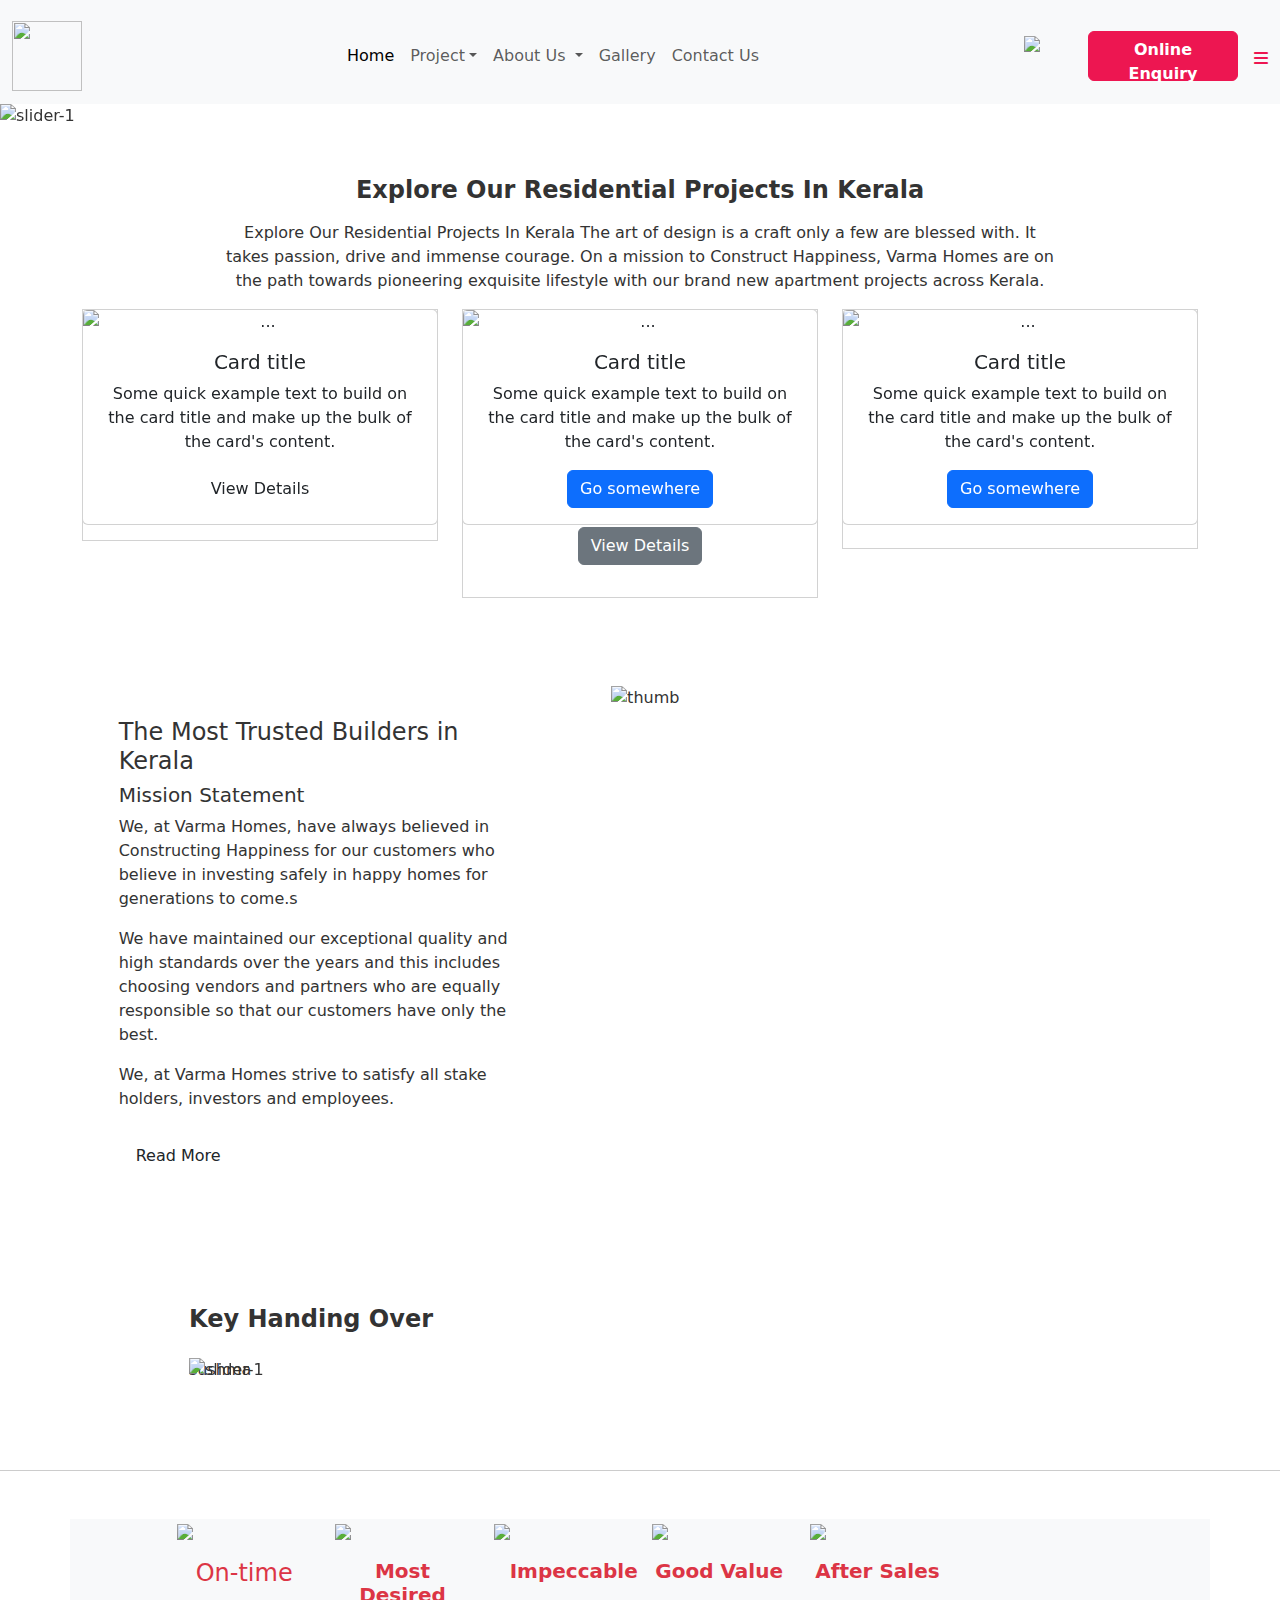
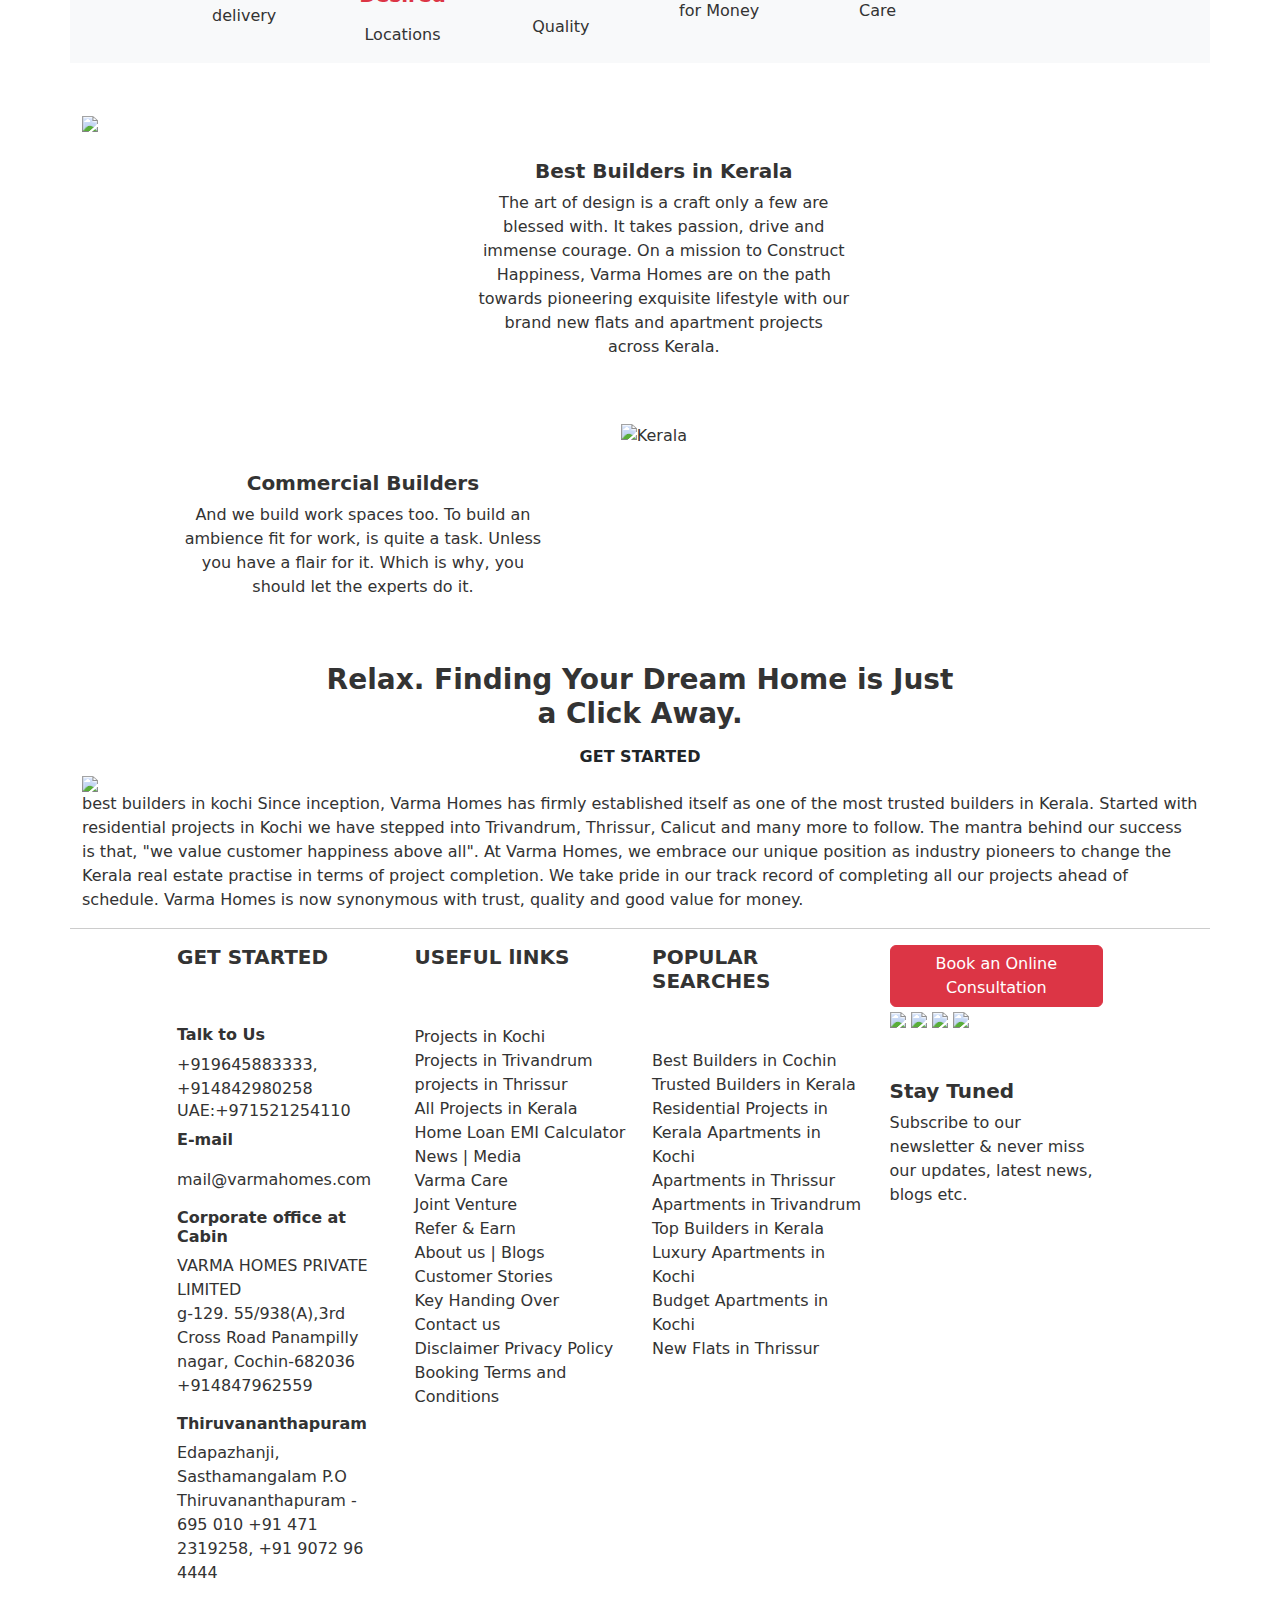
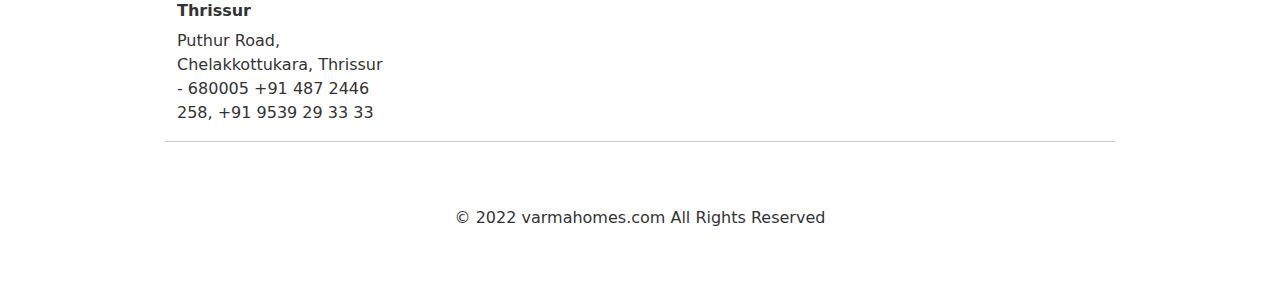
==== index.html @ 0ffd02e1 "msg" ====
<!DOCTYPE html>
<html lang="en">
<head>
    <meta charset="UTF-8">
    <meta name="viewport" content="width=device-width, initial-scale=1.0">
    <title>Verma Homes</title>
    <link rel="stylesheet" href="https://cdnjs.cloudflare.com/ajax/libs/font-awesome/6.4.0/css/all.min.css">
    <link rel="stylesheet" href="https://cdn.jsdelivr.net/npm/bootstrap@5.2.3/dist/css/bootstrap.min.css">
    <link rel="stylesheet" href="/assest/css/style.css">
</head>
<body>
    <!--HEADER SECTION START-->
    <!--HEADER SECTION END-->
    <header class="sticky-top">
        <nav class="navbar navbar-expand-lg bg-body-tertiary pt-3">
            <div class="container-fluid">
              <a class="navbar-brand" href="index.html">
                <img src="/assest/css/img/OIP.jpg" width="70px" height="70px"></a>
              <button class="navbar-toggler" type="button" data-bs-toggle="collapse" data-bs-target="#navbarSupportedContent" aria-controls="navbarSupportedContent" aria-expanded="false" aria-label="Toggle navigation">
                <span class="navbar-toggler-icon"></span>
              </button>
              <div class="collapse navbar-collapse" id="navbarSupportedContent">
                <ul class="navbar-nav mx-auto mb-2 mb-lg-0">
                  <li class="nav-item">
                    <a class="nav-link active" aria-current="page" href="index.html">Home</a>
                  </li>
                  <li class="nav-item dropdown">
                    <a class="nav-link dropdown-toggle" href="javascript:void()" role="button" data-bs-toggle="dropdown" aria-expanded="false">Project</a>
                    <ul class="dropdown-menu">
                        <li><a class="dropdown-item" href="#">Kochi</a></li>
                        <li><a class="dropdown-item" href="#">Trivandrum</a></li>
                        <li><a class="dropdown-item" href="#">Thrissur</a></li>
                    </ul>
                  </li>
                
                  <li class="nav-item dropdown">
                    <a class="nav-link dropdown-toggle" href="#" role="button" data-bs-toggle="dropdown" aria-expanded="false">
                      About Us
                    </a>
                    <ul class="dropdown-menu">
                      <li><a class="dropdown-item" href="#">Company Profile</a></li>
                      <li><a class="dropdown-item" href="#">Verma Care</a></li>
                      <li><hr class="dropdown-divider"></li>
                      <li><a class="dropdown-item" href="#">Testimonals</a></li>
                    </ul>
                  </li>
                  <li class="nav-item">
                    <a class="nav-link">Gallery</a>
                  </li>
                
                <li class="nav-item">
                    <a class="nav-link">Contact Us</a>
                  </li>
                </ul>
                <form class="d-flex">
                   <a href="#"><img src="/assest/css/img/whatsapp-icon.svg" alt=''width="50px"></a>
                   <ul class="list-unstyled mx-3">
                    <li class="nav-item dropdown posotion-relative pe-3">
                    <a class=" nav-link" href="#" role="button" data-bs-toggle="dropdown" aria-expanded="false">
                    <img src="/assest/css/img/phone-call-icon.svg" width="45px"></a>
                    <ul class="dropdown-menu ms-auto">
                    <li><a class="dropdown-item" href="tel:6264992294">6264992294</a></li>
                    <li><a class="dropdown-item" href="#">919122446745</a></li></ul>
                    </li>
                    </ul>
                    <li class="list-unstyled">
                   <div class="online mx-3">
                <button class="btn btn">Online Enquiry</button></div></li>
                <li class="list-unstyled bar"><div class="pt-3"><i class="fa-solid fa-bars"></i></div></li>
                  </ul>
                  </form>
                  </div>
                  </div>
                  </nav>
                  </header>
        <!--HEADER SECTION END-->
        <!--OFFCANVAS SECTION START-->
 <!--OFFCANVAS SECTION END-->
<!--IMAGE SECTION START-->
    <div id="carouselExampleInterval" class="carousel slide" data-bs-ride="carousel">
        <div class="carousel-indicators">
          <button type="button" data-bs-target="#carouselExampleInterval" data-bs-slide-to="0" class="active" aria-current="true" aria-label="Slide 1"></button>
          <button type="button" data-bs-target="#carouselExampleInterval" data-bs-slide-to="1" aria-label="Slide 2"></button>
          <button type="button" data-bs-target="#carouselExampleInterval" data-bs-slide-to="2" aria-label="Slide 3"></button>
          <button type="button" data-bs-target="#carouselExampleInterval" data-bs-slide-to="3" aria-label="Slide 4"></button>
          <button type="button" data-bs-target="#carouselExampleInterval" data-bs-slide-to="4" aria-label="Slide 5"></button>
          <button type="button" data-bs-target="#carouselExampleInterval" data-bs-slide-to="5" aria-label="Slide 6"></button>
        </div>
        <div class="carousel-inner">
          <div class="carousel-item active" data-bs-interval="2000">
            <img src="/assest/css/img/slider-1.webp" class="d-block w-100" alt="slider-1">
            </div>
          <div class="carousel-item" data-bs-interval="2000">
            <img src="/assest/css/img/slider-2.webp" class="d-block w-100" alt="slider-2">
            </div>
          <div class="carousel-item" data-bs-interval="2000">
            <img src="/assest/css/img/slider-3.webp" class="d-block w-100" alt="slider-3">
            </div>
          <div class="carousel-item" data-bs-interval="2000">
            <img src="/assest/css/img/slider-4.webp" class="d-block w-100" alt="slider-4">
            </div>
             <div class="carousel-item" data-bs-interval="2000">
              <img src="/assest/css/img/Varma-Suburban-Web-banner.jpg" class="d-block w-100" alt="s">
            </div>
            <div class="carousel-item" data-bs-interval="2000">
                <img src="/assest/css/img/slider-6.webp" class="d-block w-100" alt="slider-6">
                </div>
            </div>
      </div>
      <div class="container text-center py-5">
        <div class="row">
            <div class="col-md-10 d-block mx-auto">
                <h4 class=" mb-3 fw-bold">Explore Our Residential Projects In Kerala</h4>
                <p class="Explore mx-0 mx-lg-5">Explore Our Residential Projects In Kerala
                    The art of design is a craft only a few are blessed with. It takes passion, drive and immense courage. On a mission to Construct Happiness, Varma Homes are on the path towards pioneering exquisite lifestyle with our brand new apartment projects across Kerala.</p>
            </div>
            </div>
      <div id="carouselExampleInterval" class="carousel slide" data-bs-ride="carousel">
        <div class="carousel-inner">
          <div class="carousel-item active" data-bs-interval="2000">
            <div class="row">
              <div class="col-md-4">
            <div class="card p-3 rounded-0">
              <img src="/assest/css//img/varma-sreekaryam-trivandrum.jpg">
              <div class="card-body">
                <img src="/assest/css/img/varma-imperial-logo.png" class="">
                <p class="card-text">Some quick example text to build on the card title and make up the bulk of the card's content.</p>
                <a href="#" class="btn btn-primary">Go somewhere</a>
              </div>
              </div>
              </div>
            <div class="col-md-4">
            <div class="card p-3 rounded-0">
              <img src="/assest/css/img/varma-ficus-kochi.jpg" class="card-img-top" alt="...">
              <div class="card-body">
              <img src="/assest/css/img/varma-rhythm-logo.png">
                <p class="card-text">2/3 BHK  LUXURY Apartments</p>
                  <a href="#"><i class="fa-solid fa-location-dot"></i> Vennala, Kochi</a>
                  <hr>
                  <p>K-RERA/PRJ/ERN/014/2021</p>
                <a href="#" class="btn btn-secondary">View Details</a>
              </div>
              </div>
              </div>
              <div class="col-md-4">
                <div class="card p-3 rounded-0">
                  <img src="/assest/css//img/varma-rhythm-kochi.jpg" class="card-img-top" alt="...">
                  <div class="card-body">
                    <img src="/assest/css/img/varma-northlight-logo.png">
                    <p class="card-text">Some quick example text to build on the card title and make up the bulk of the card's content.</p>
                    <a href="#" class="btn btn-primary">Go somewhere</a>
                  </div>
                 </div>
               </div>
             </div>
          </div>
     <div class="carousel-item active" data-bs-interval="2000">
      <div class="row">
        <div class="col-md-4">
       <div class="card">
        <img src="/assest/css/img/imperial-builders-in-kochi.webp" class="card-img-top" alt="...">
        <div class="card-body">
          <h5 class="card-title">Card title</h5>
          <p class="card-text">Some quick example text to build on the card title and make up the bulk of the card's content.</p>
          <button class="btn">View Details</button>
        </div>
      </div>
      </div>
    <div class="col-md-4">
      <div class="card">
        <img src="/assest/css//img/varma-rhythm-kochi.jpg" class="card-img-top" alt="...">
        <div class="card-body">
          <h5 class="card-title">Card title</h5>
          <p class="card-text">Some quick example text to build on the card title and make up the bulk of the card's content.</p>
          <a href="#" class="btn btn-primary">Go somewhere</a>
        </div>
   </div>
</div>
<div class="col-md-4">
  <div class="card">
    <img src="/assest/css//img/varma-rhythm-kochi.jpg" class="card-img-top" alt="...">
    <div class="card-body">
      <h5 class="card-title">Card title</h5>
      <p class="card-text">Some quick example text to build on the card title and make up the bulk of the card's content.</p>
      <a href="#" class="btn btn-primary">Go somewhere</a>
    </div>
</div>
</div>
   
   </div>
   </div>
   </div>
   </div>
   </div>
   </div>
   <!--THE MOST SECTION START-->
   <div class="world py-4" style="background: url(/assest/css/img/parallax_bg1.jpg)">
   <div class="container-fluid">
    <div class="row">
      <div class="col-lg-10 d-lg-block mx-auto">
        <duv class="row">
          <div class="col-md-5 pt-5">
            <h4>The Most Trusted Builders in Kerala</h4>
            <h5>Mission Statement</h5>
            <p>We, at Varma Homes, have always believed in Constructing Happiness for our customers who believe in investing safely in happy homes for generations to come.s</p>
            <p>We have maintained our exceptional quality and high standards over the years and this includes choosing vendors and partners who are equally responsible so that our customers have only the best.</p>
            <p>We, at Varma Homes strive to satisfy all stake holders, investors and employees.</p>
            <button class="btn p-3">Read More</button>
          </div>
<div class="col-md-5 pt-3">
  <img src="/assest/css/img/video_thumb.webp" alt="thumb" class="ps-5">
</div>
    </div>
      </div>
    </div>   
  </div>     
       <!--THE MOST SECTION END-->
       <!--KEY HANDING OVER SECTION START-->
       <div class="">
         <div class="container my-5">
          <div class="row">
            <div class="col-lg-10 d-lg-block mx-auto">
          <div class="row">
            <div class="col-md-5">
              <div id="carouselExampleInterval" class="carousel slide" data-bs-ride="carousel">
                <div class="carousel-indicators">
                  <button type="button" data-bs-target="#carouselExampleInterval" data-bs-slide-to="0" class="active" aria-current="true" aria-label="Slide 1"></button>
                  <button type="button" data-bs-target="#carouselExampleInterval" data-bs-slide-to="1" aria-label="Slide 2"></button>
                  <button type="button" data-bs-target="#carouselExampleInterval" data-bs-slide-to="2" aria-label="Slide 3"></button>
                </div>
                <div class="container">
                  <div class="row">
                  <h4 class="pt-5 pb-3 fw-bold">Key Handing Over</h4>
                <div class="carousel-inner">
                  <div class="carousel-item active" data-bs-interval="2000">
                    <img src="/assest/css/img/varma-key-hand-over2.jpg" class="d-block w-120" alt="slider-1">
                    </div>
                  <div class="carousel-item" data-bs-interval="2000">
                    <img src="/assest/css/img/varma-key-hand-over1.jpg" class="d-block w-120" alt="slider-2">
                    </div>
                  <div class="carousel-item" data-bs-interval="2000">
                    <img src="/assest/css/img/varma-key-hand-over3.jpg" class="d-block w-100" alt="slider-3">
                    </div>
                   
            <div class="col-md-5">
              sushma
            </div>
          </div>
        </div>
      </div>
    </div>
    </div>
    </div>
    </div>
    </div>
    </div>
    <!--VARMA PROMISE SECTION START-->
    <div class="text-center my-5">
      <img src="/assest/css/img/varma-promise.png" alt="">
      <hr>
    </div>
    <div class="container bg-light">
      <div class="row">
        <div class="col-lg-10 d-flex d-lg-block mx-auto">
          <div class="row">
            <div class="col-md-2">
              <img src="/assest/css/img/on-time-delivery.png" class="w-100">
              <h4 class="text-center text-danger pt-3">On-time</h4>
              <p class="text-center pt-2">delivery</p>
          </div>
            <div class="col-md-2">
              <img src="/assest/css/img/locations.png" class="w-100">
              <h5 class="text-center text-danger fw-bold pt-3">Most Desired</h5>
              <p class="text-center pt-2">Locations</p>
         </div>
           <div class="col-md-2">
            <img src="/assest/css/img/impeccable-quality.png" class="w-100">
            <h5 class="text-center text-danger fw-bold p-3">Impeccable</h5>
            <p class="text-center pt-2">Quality</p>
          </div>
          <div class="col-md-2">
            <img src="/assest/css/img/good-value-for-money.png" class="w-100">
            <h5 class="text-center text-danger fw-bold pt-3">Good Value</h5>
            <p class="text-center pt-2">for Money</p>
          </div>
         <div class="col-md-2">
          <img src="/assest/css/img/after-sales-service.png" class="w-100">
          <h5 class="text-center text-danger fw-bold pt-3">After Sales</h5>
          <p class="text-center pt-2">Care</p>
        </div>
     </div>
    </div>
   </div>
 </div>
 </div>
        <!--VARMA PROMISE SECTION END-->

    
<!--KEY HANDING OVER SECTION START-->
<!--BEST BUILDERS SECTION START-->
<div class="my-5">
  <div class="container">
    <div class="row">
      <div class="col-lg-10">
        <div class="row">
         <div class="col-md-5">
          <img src="/assest/css/img/best-builders-in-kerala.webp" class="">
         </div>
         <div class="col-md-5">
          <h5 class="text-center pt-5 fw-bold">Best Builders in Kerala</h5>
          <p class="text-center">The art of design is a craft only a few are blessed with. It takes passion, drive and immense courage. On a mission to Construct Happiness, Varma Homes are on the path towards pioneering exquisite lifestyle with our brand new flats and apartment projects across Kerala.</p>
         </div>
        </div>
      </div>
    </div>
  </div>
</div>
<div class="my-5">
  <div class="container">
    <div class="row">
      <div class="col-lg-10 mx-auto">
        <div class="row">
         <div class="col-md-5">
          <h5 class="text-center pt-5 fw-bold">Commercial Builders</h5>
          <p class="text-center">And we build work spaces too. To build an ambience fit for work, is quite a task. Unless you have a flair for it. Which is why, you should let the experts do it.</p>
         </div>
         <div class="col-md-5 ms-5">
          <img src="/assest/css/img/commercial-builders-in-kerala.webp" alt="Kerala">
         </div>
        </div>
      </div>
    </div>
  </div>
</div>

<!--BEST BUILDERS SECTION END-->
<!--YOUR DREAM HOME SECTION START-->
<footer>
<div class="">
  <div class="container">
    <duv class="row">
      <h3 class="text-center fw-bold">Relax. Finding Your Dream Home is Just <br> a Click Away.</h3>
      <button class="btn btn fw-bold">GET STARTED</button>
      <img src="/assest/css/img/find-your-home.png">
    </duv>
  </div>
</div>
<!--YOUR DREAM HOME SECTION END-->
<div class="container">
  <div class="row">
    <img src="">
    <p>best builders in kochi
      Since inception, Varma Homes has firmly established itself as one of the most trusted builders in Kerala. Started with residential projects in Kochi we have stepped into Trivandrum, Thrissur, Calicut and many more to follow. The mantra behind our success is that, "we value customer happiness above all". At Varma Homes, we embrace our unique position as industry pioneers to change the Kerala real estate practise in terms of project completion. We take pride in our track record of completing all our projects ahead of schedule. Varma Homes is now synonymous with trust, quality and good value for money.</p>
      <hr>
  </div>
</div>
<div class="container">
  <div class="row">
    <div class="col-lg-10 mx-auto">
      <div class="row">
        <div class="col-md-3">
          <h5 class="fw-bold">GET STARTED</h5>
          <h6 class="fw-bold pt-5">Talk to Us</h6>
          +919645883333, +914842980258
          <h6>UAE:+971521254110</h6>
          <P class="fw-bold">E-mail</P>
          <p>mail@varmahomes.com</p>
          <h6 class="fw-bold">Corporate office at Cabin</h6>
          <p>VARMA HOMES PRIVATE LIMITED <br> g-129. 55/938(A),3rd Cross Road
           Panampilly nagar, Cochin-682036
          +914847962559</p>
          <h6 class="fw-bold">Thiruvananthapuram</h6>
          <p>Edapazhanji, Sasthamangalam P.O
            Thiruvananthapuram - 695 010
            +91 471 2319258, +91 9072 96 4444</p>
            <h6 class="fw-bold">Thrissur</h6>
            <p>Puthur Road, Chelakkottukara,
              Thrissur - 680005 +91 487 2446 258, +91 9539 29 33 33</p>
        </div>
        <div class="col-md-3">
          <h5 class="fw-bold">USEFUL lINKS</h5>
          <ul class="list-unstyled pt-5">
            <li>
              Projects in Kochi
            </li>
            <li>
              Projects in Trivandrum
            </li>
            <li>
              projects in Thrissur
            </li>
            <li>All Projects in Kerala</li>
            <li>Home Loan EMI Calculator</li>
            <li>News | Media</li>
            <li>Varma Care</li>
            <li>Joint Venture</li>
            <li>Refer & Earn</li>
            <li>About us | Blogs</li>
            <li>Customer Stories</li>
            <li>Key Handing Over</li>
            <li>Contact us</li>
            <li>Disclaimer Privacy Policy</li>
            <li>Booking Terms and Conditions</li>
          </ul>
      </div>
      <div class="col-md-3">
        <h5 class="fw-bold">POPULAR SEARCHES</h5>
        <p class="pt-5">Best Builders in Cochin <br>
          Trusted Builders in Kerala
          Residential Projects in Kerala
          Apartments in Kochi <br>
          Apartments in Thrissur <br>
          Apartments in Trivandrum <br>
          Top Builders in Kerala <br>
          Luxury Apartments in Kochi <br>
          Budget Apartments in Kochi <br>
          New Flats in Thrissur</p>
    </div>
    <div class="col-md-3">
      <button class="btn btn-danger">Book an Online Consultation</button>
      <img src="/assest/css/img/credai.png">
      <img src="/assest/css/img/kma.png">
      <img src="/assest/css/img/bai (1).png">
      <img src="/assest/css/img/igbc.png">
      <h5 class="fw-bold pt-5">Stay Tuned</h5>
      <p> Subscribe to our newsletter & never miss our updates, latest news, blogs etc.</p>
  </div>
  <hr>
  <p class="text-center py-5">© 2022 varmahomes.com All Rights Reserved</p>

</div>
</div>
</div>
</div>
</footer>

    <script src="https://cdnjs.cloudflare.com/ajax/libs/font-awesome/6.4.0/js/all.min.js"></script>
    <script src="https://cdn.jsdelivr.net/npm/bootstrap@5.2.3/dist/js/bootstrap.bundle.min.js"></script>
    <script src="/assest/js/script.js"></script>
</body>
</html>
---- assest/css/style.css ----
*{
    margin: 0px;
    padding: 0px;
    box-sizing: border-box;
}
body{
    color: #333;
}
/*HEADER SECTION START*/
header .dropdown-menu .dropdown-item:hover{
    background: #fff;
    cursor: pointer;
    color: #ed1651;
    margin-left: 15px;
    transition: all 0.5s;
}
header{
    background: #fff;
}

header .dropdown-menu .dropdown-item:hover::before{
    width:15px;

}
header .dropdown-menu .dropdown-item::before{
    content: ;
    position: absolute;
    left: 0px;
    top:50px;
    display: inline;
    transform: translateY(-0.5s);
    width: 0px;
    height: 1px;
    background: #ed1651;
    transition: all 0.5s;

}
/*HEADER SECTION START*/

/*NAVBAR SECTION START */
.online button{
    padding-left: 10px 15px;
 background-color: #ed1651;
border: #ed1651 1px solid;
position: relative;
display: inline;
pointer-events: auto;
    cursor: pointer;
    height: 50px;
    width: 150px;
    color: #fff;
    font-weight: 600;

}
.online button:hover{
    background-color:rgb(51, 48, 48) !important;
    color: #fff;
    transition: all 0.3s ease-in;
}
.bar{
    color: #ed1651;
   
}
/*NAVBAR SECTION END */
/*Slider SECTION START*/
.carousel-indicators [data-bs-target]{
    width: 10px;
    height: 10px;
    border-radius: 50%;
}

/*Slider SECTION END*/
.explore{
    font-size: 18px;
    line-height: 30px;
    letter-spacing: 0.5;
    font-weight: 400;
}
/*THE MOST SECTION START*/
.more button{
    border:0px 0px #333;
}
/* THE MOST SECTION END */
/* FOOTER SECTION START */
.foot{

    background-color:rgb(251, 243, 251);
}
/* FOOTER SECTION START */
.playButton{
border-radius: 50%;
background: #ed1651;
position: absolute;

}
.anchorPlay{
    left: 44% !important;
    top: 40% ! important;
    

}
/* gallary section start */
.gallery img:hover{
    background: #333;
    width:100px;
    height:50px;
}
/* gallary section start */

/* CONTACT SECTION START */

  .make button{
   
   border:2px solid #cb345c;}
   
   .make button:hover{
    background: #ed1651;
   }
.make2{
    width:110px;
    border:1px solid #ed1651;
}
.make2:hover{
    background-color:#ed1651 ;
}
/* CONTACT SECTION END*/
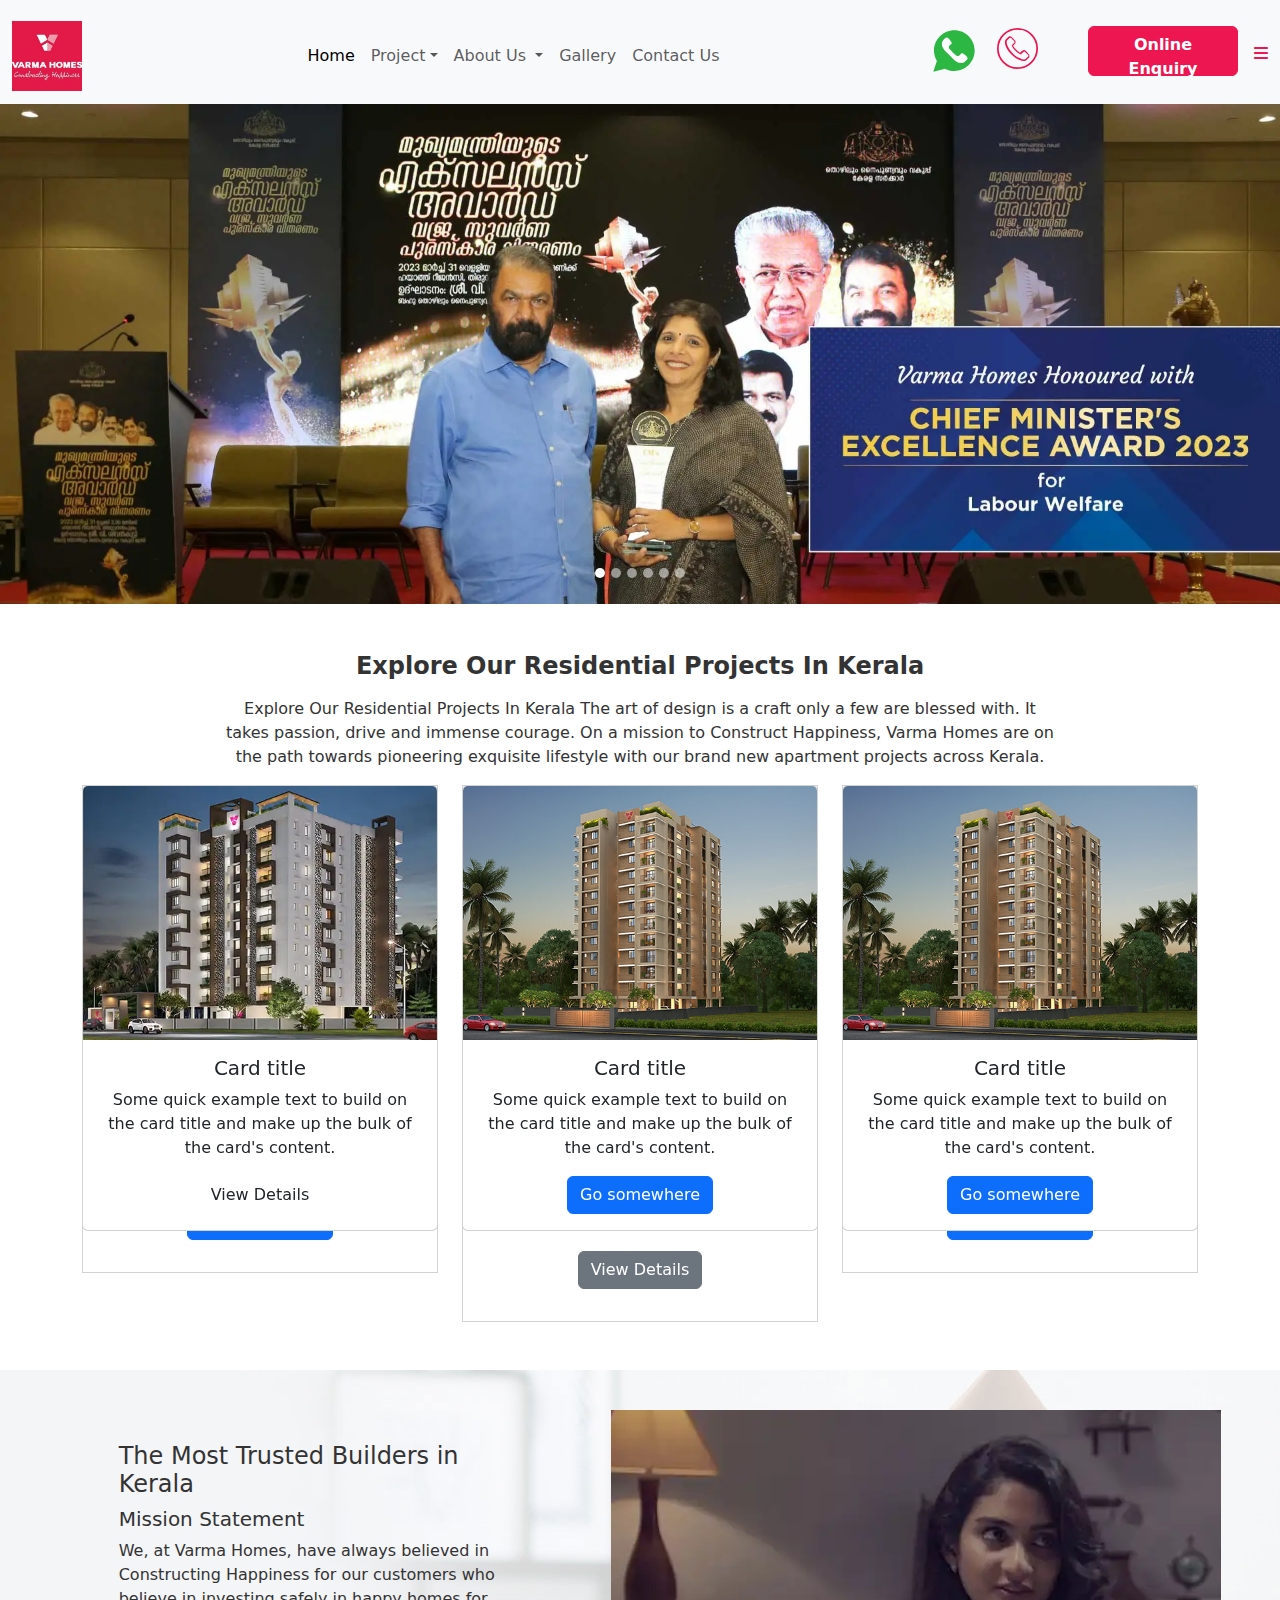
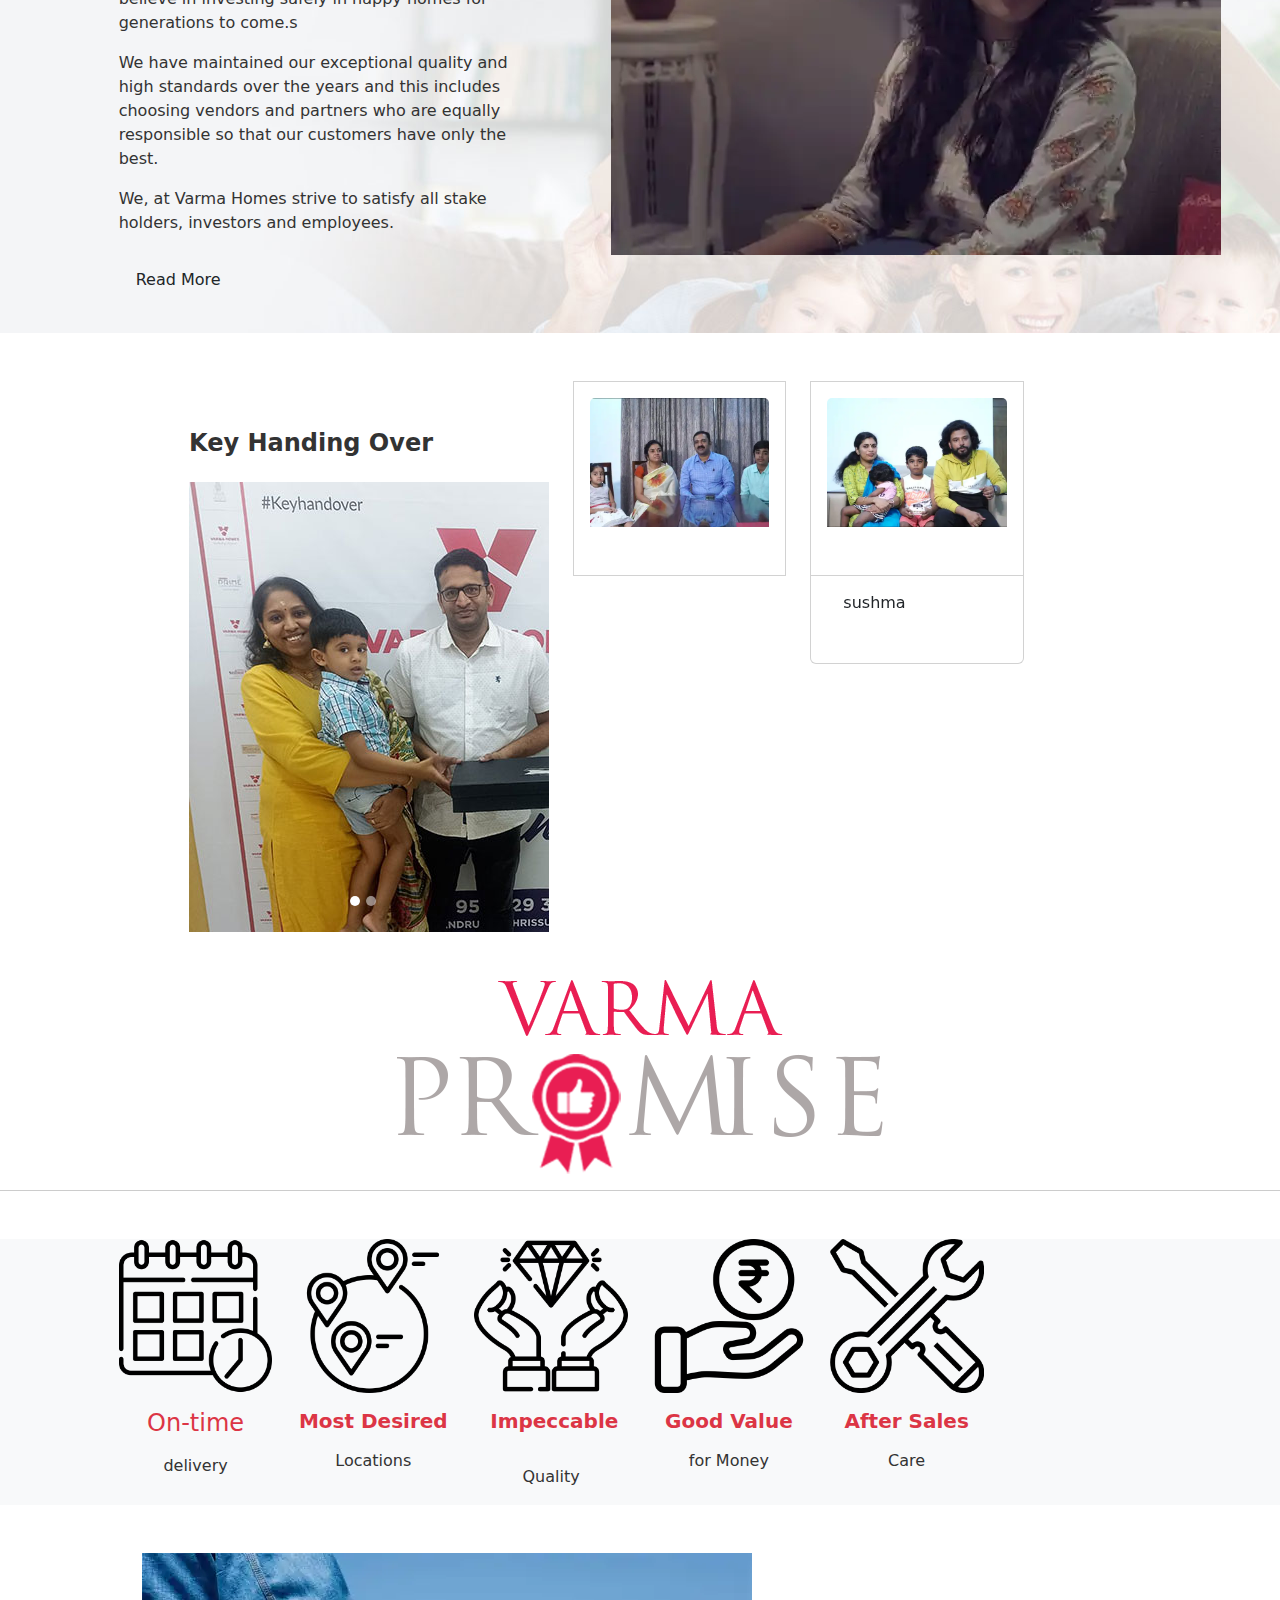
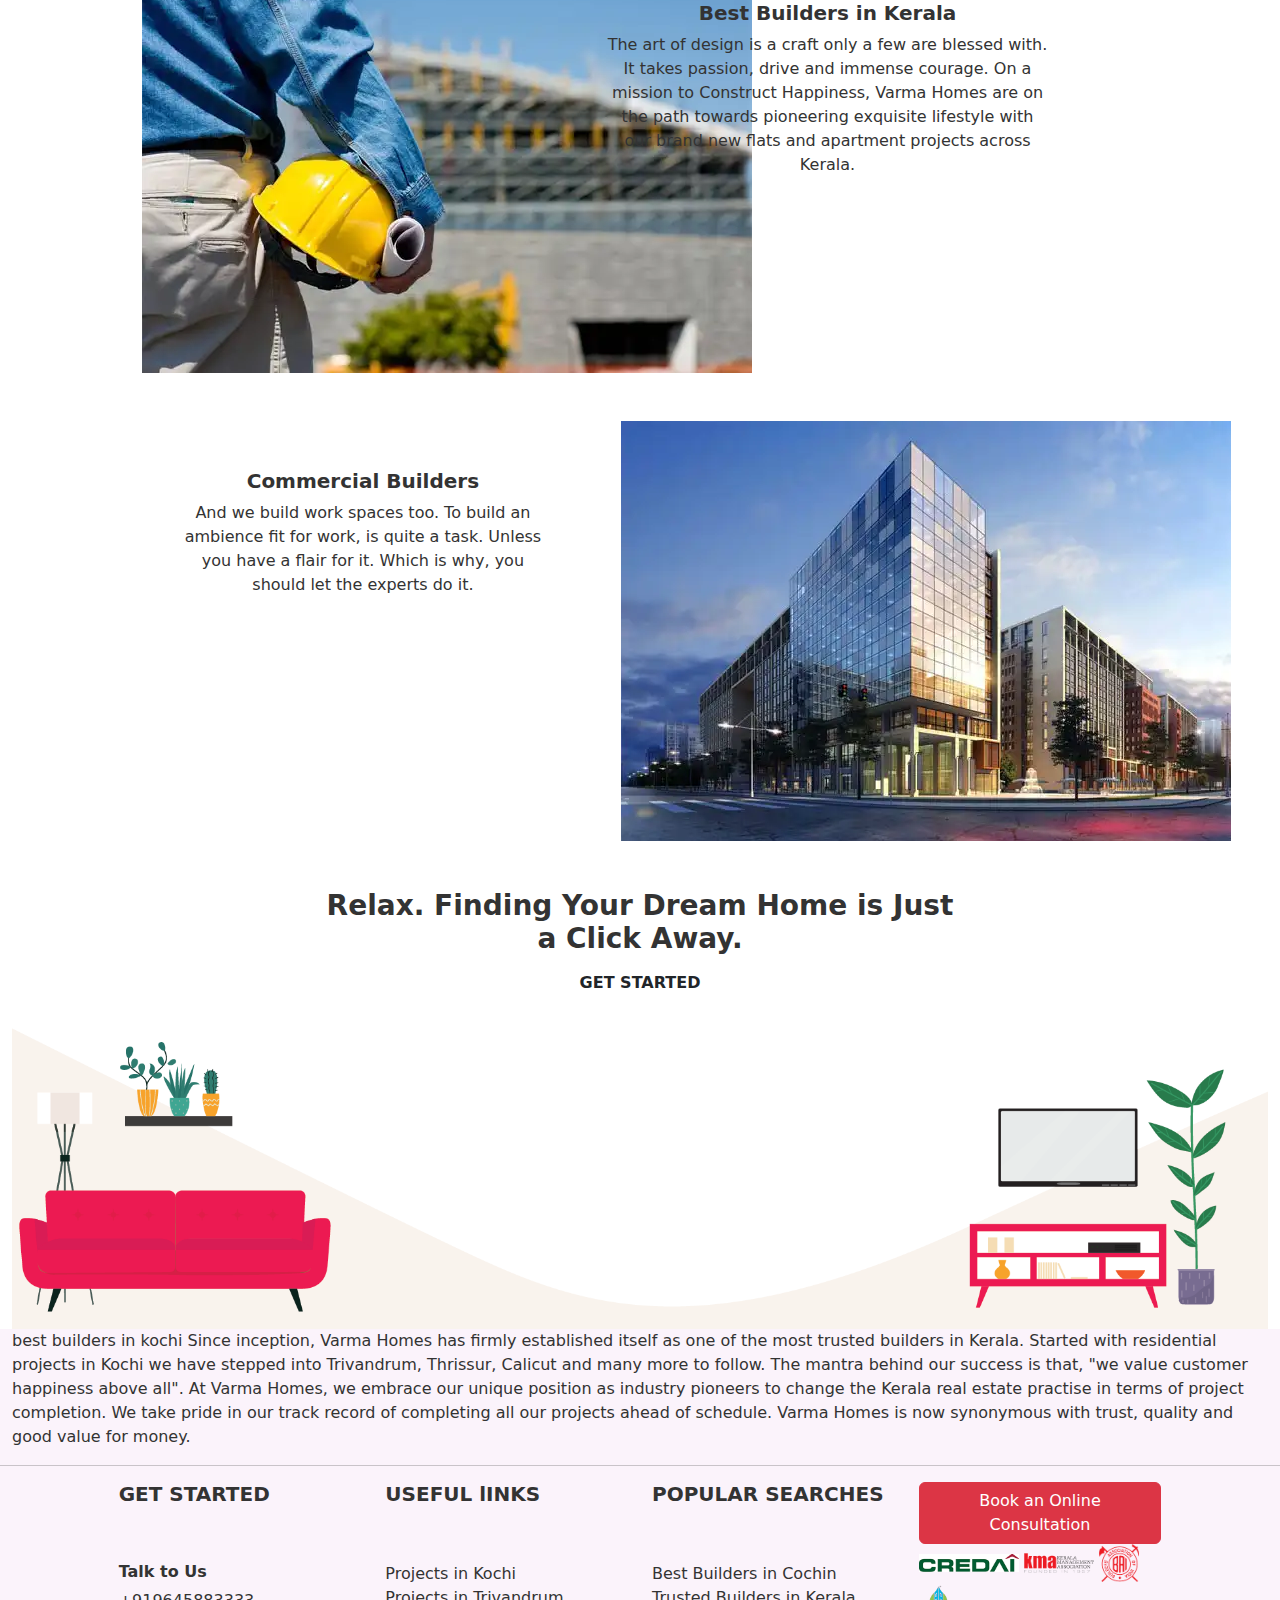
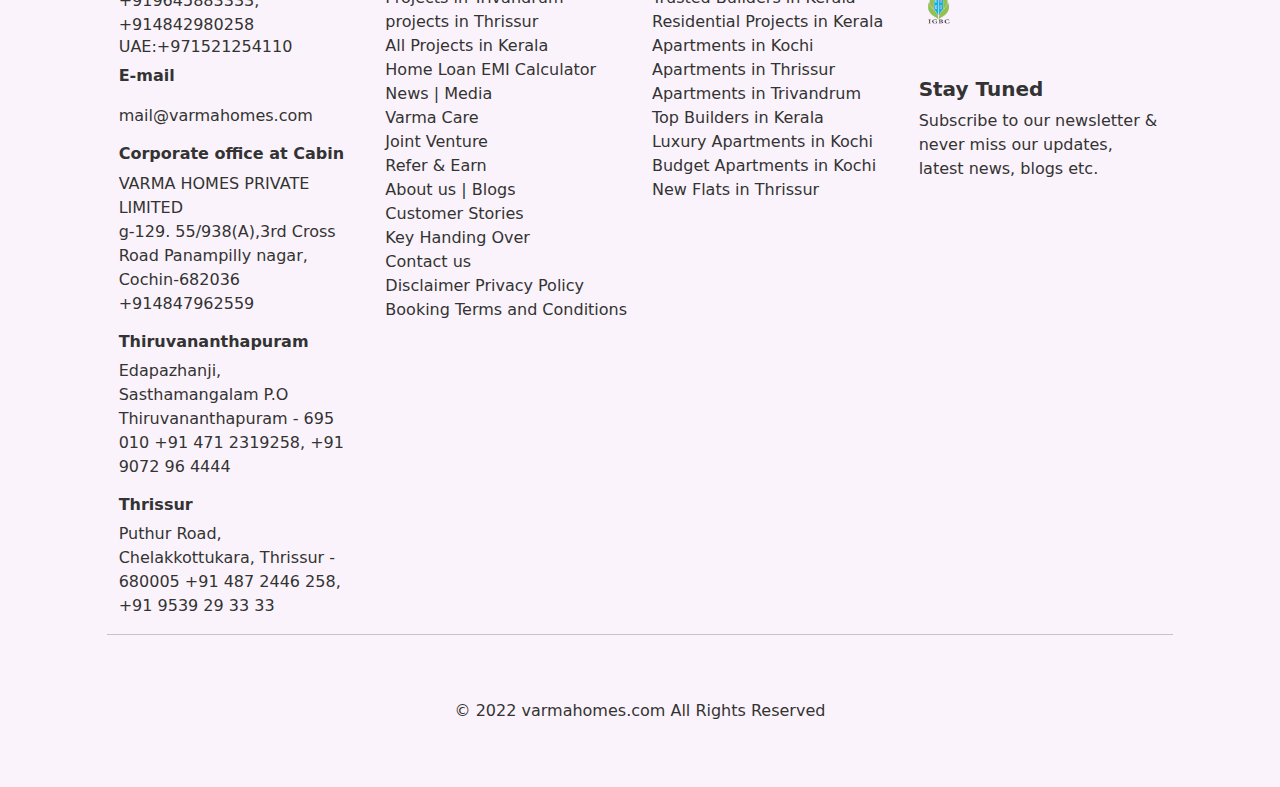
==== commit cc07e02b: "images" ====
--- a/index.html
+++ b/index.html
@@ -15,7 +15,7 @@
         <nav class="navbar navbar-expand-lg bg-body-tertiary pt-3">
             <div class="container-fluid">
               <a class="navbar-brand" href="index.html">
-                <img src="/assest/css/img/OIP.jpg" width="70px" height="70px"></a>
+                <img src="assest/img/OIP.jpg" width="70px" height="70px"></a>
               <button class="navbar-toggler" type="button" data-bs-toggle="collapse" data-bs-target="#navbarSupportedContent" aria-controls="navbarSupportedContent" aria-expanded="false" aria-label="Toggle navigation">
                 <span class="navbar-toggler-icon"></span>
               </button>
@@ -45,7 +45,7 @@
                     </ul>
                   </li>
                   <li class="nav-item">
-                    <a class="nav-link">Gallery</a>
+                    <a class="nav-link" href="gallary.html">Gallery</a>
                   </li>
                 
                 <li class="nav-item">
@@ -53,11 +53,11 @@
                   </li>
                 </ul>
                 <form class="d-flex">
-                   <a href="#"><img src="/assest/css/img/whatsapp-icon.svg" alt=''width="50px"></a>
+                   <a href="#"><img src="assest/img/whatsapp-icon.svg" alt=''width="50px"></a>
                    <ul class="list-unstyled mx-3">
                     <li class="nav-item dropdown posotion-relative pe-3">
                     <a class=" nav-link" href="#" role="button" data-bs-toggle="dropdown" aria-expanded="false">
-                    <img src="/assest/css/img/phone-call-icon.svg" width="45px"></a>
+                    <img src="assest/img/phone-call-icon.svg" width="45px"></a>
                     <ul class="dropdown-menu ms-auto">
                     <li><a class="dropdown-item" href="tel:6264992294">6264992294</a></li>
                     <li><a class="dropdown-item" href="#">919122446745</a></li></ul>
@@ -88,22 +88,22 @@
         </div>
         <div class="carousel-inner">
           <div class="carousel-item active" data-bs-interval="2000">
-            <img src="/assest/css/img/slider-1.webp" class="d-block w-100" alt="slider-1">
+            <img src="assest/img/slider-1.webp" class="d-block w-100" alt="slider-1">
             </div>
           <div class="carousel-item" data-bs-interval="2000">
-            <img src="/assest/css/img/slider-2.webp" class="d-block w-100" alt="slider-2">
+            <img src="assest/img/slider-2.webp" class="d-block w-100" alt="slider-2">
             </div>
           <div class="carousel-item" data-bs-interval="2000">
-            <img src="/assest/css/img/slider-3.webp" class="d-block w-100" alt="slider-3">
+            <img src="assest/img/slider-3.webp" class="d-block w-100" alt="slider-3">
             </div>
           <div class="carousel-item" data-bs-interval="2000">
-            <img src="/assest/css/img/slider-4.webp" class="d-block w-100" alt="slider-4">
+            <img src="assest/img/slider-4.webp" class="d-block w-100" alt="slider-4">
             </div>
              <div class="carousel-item" data-bs-interval="2000">
-              <img src="/assest/css/img/Varma-Suburban-Web-banner.jpg" class="d-block w-100" alt="s">
+              <img src="assest/img/Varma-Suburban-Web-banner.jpg" class="d-block w-100" alt="s">
             </div>
             <div class="carousel-item" data-bs-interval="2000">
-                <img src="/assest/css/img/slider-6.webp" class="d-block w-100" alt="slider-6">
+                <img src="assest/img/slider-6.webp" class="d-block w-100" alt="slider-6">
                 </div>
             </div>
       </div>
@@ -121,9 +121,9 @@
             <div class="row">
               <div class="col-md-4">
             <div class="card p-3 rounded-0">
-              <img src="/assest/css//img/varma-sreekaryam-trivandrum.jpg">
+              <img src="assest/img/varma-sreekaryam-trivandrum.jpg">
               <div class="card-body">
-                <img src="/assest/css/img/varma-imperial-logo.png" class="">
+                <img src="assest/img/varma-imperial-logo.png" class="">
                 <p class="card-text">Some quick example text to build on the card title and make up the bulk of the card's content.</p>
                 <a href="#" class="btn btn-primary">Go somewhere</a>
               </div>
@@ -131,11 +131,11 @@
               </div>
             <div class="col-md-4">
             <div class="card p-3 rounded-0">
-              <img src="/assest/css/img/varma-ficus-kochi.jpg" class="card-img-top" alt="...">
+              <img src="assest/img/varma-ficus-kochi.jpg" class="card-img-top" alt="...">
               <div class="card-body">
-              <img src="/assest/css/img/varma-rhythm-logo.png">
+              <img src="assest/img/varma-rhythm-logo.png">
                 <p class="card-text">2/3 BHK  LUXURY Apartments</p>
-                  <a href="#"><i class="fa-solid fa-location-dot"></i> Vennala, Kochi</a>
+                  <a href="vscode-file://vscode-app/c:/Users/HP/AppData/Local/Programs/Microsoft%20VS%20Code/resources/app/out/vs/code/electron-sandbox/workbench/workbench.html#"><i class="fa-solid fa-location-dot"></i> Vennala, Kochi</a>
                   <hr>
                   <p>K-RERA/PRJ/ERN/014/2021</p>
                 <a href="#" class="btn btn-secondary">View Details</a>
@@ -144,9 +144,9 @@
               </div>
               <div class="col-md-4">
                 <div class="card p-3 rounded-0">
-                  <img src="/assest/css//img/varma-rhythm-kochi.jpg" class="card-img-top" alt="...">
+                  <img src="assest/img/varma-rhythm-kochi.jpg" class="card-img-top" alt="...">
                   <div class="card-body">
-                    <img src="/assest/css/img/varma-northlight-logo.png">
+                    <img src="assest/img/varma-northlight-logo.png">
                     <p class="card-text">Some quick example text to build on the card title and make up the bulk of the card's content.</p>
                     <a href="#" class="btn btn-primary">Go somewhere</a>
                   </div>
@@ -158,7 +158,7 @@
       <div class="row">
         <div class="col-md-4">
        <div class="card">
-        <img src="/assest/css/img/imperial-builders-in-kochi.webp" class="card-img-top" alt="...">
+        <img src="assest/img/imperial-builders-in-kochi.webp" class="card-img-top" alt="...">
         <div class="card-body">
           <h5 class="card-title">Card title</h5>
           <p class="card-text">Some quick example text to build on the card title and make up the bulk of the card's content.</p>
@@ -168,7 +168,7 @@
       </div>
     <div class="col-md-4">
       <div class="card">
-        <img src="/assest/css//img/varma-rhythm-kochi.jpg" class="card-img-top" alt="...">
+        <img src="assest/img/varma-rhythm-kochi.jpg" class="card-img-top" alt="...">
         <div class="card-body">
           <h5 class="card-title">Card title</h5>
           <p class="card-text">Some quick example text to build on the card title and make up the bulk of the card's content.</p>
@@ -178,7 +178,7 @@
 </div>
 <div class="col-md-4">
   <div class="card">
-    <img src="/assest/css//img/varma-rhythm-kochi.jpg" class="card-img-top" alt="...">
+    <img src="assest/img/varma-rhythm-kochi.jpg" class="card-img-top" alt="...">
     <div class="card-body">
       <h5 class="card-title">Card title</h5>
       <p class="card-text">Some quick example text to build on the card title and make up the bulk of the card's content.</p>
@@ -194,7 +194,7 @@
    </div>
    </div>
    <!--THE MOST SECTION START-->
-   <div class="world py-4" style="background: url(/assest/css/img/parallax_bg1.jpg)">
+   <div class="world py-4" style="background: url(/assest/img/parallax_bg1.jpg)">
    <div class="container-fluid">
     <div class="row">
       <div class="col-lg-10 d-lg-block mx-auto">
@@ -208,7 +208,7 @@
             <button class="btn p-3">Read More</button>
           </div>
 <div class="col-md-5 pt-3">
-  <img src="/assest/css/img/video_thumb.webp" alt="thumb" class="ps-5">
+  <img src="assest/img/video_thumb.webp" alt="thumb" class="ps-5">
 </div>
     </div>
       </div>
@@ -226,65 +226,102 @@
                 <div class="carousel-indicators">
                   <button type="button" data-bs-target="#carouselExampleInterval" data-bs-slide-to="0" class="active" aria-current="true" aria-label="Slide 1"></button>
                   <button type="button" data-bs-target="#carouselExampleInterval" data-bs-slide-to="1" aria-label="Slide 2"></button>
-                  <button type="button" data-bs-target="#carouselExampleInterval" data-bs-slide-to="2" aria-label="Slide 3"></button>
                 </div>
                 <div class="container">
                   <div class="row">
                   <h4 class="pt-5 pb-3 fw-bold">Key Handing Over</h4>
                 <div class="carousel-inner">
                   <div class="carousel-item active" data-bs-interval="2000">
-                    <img src="/assest/css/img/varma-key-hand-over2.jpg" class="d-block w-120" alt="slider-1">
+                    <img src="assest/img/varma-key-hand-over2.jpg" class="d-block w-120" alt="slider-1">
                     </div>
                   <div class="carousel-item" data-bs-interval="2000">
-                    <img src="/assest/css/img/varma-key-hand-over1.jpg" class="d-block w-120" alt="slider-2">
-                    </div>
-                  <div class="carousel-item" data-bs-interval="2000">
-                    <img src="/assest/css/img/varma-key-hand-over3.jpg" class="d-block w-100" alt="slider-3">
-                    </div>
-                   
-            <div class="col-md-5">
-              sushma
-            </div>
-          </div>
-        </div>
-      </div>
-    </div>
-    </div>
-    </div>
-    </div>
-    </div>
-    </div>
+                    <img src="assest/img/varma-key-hand-over1.jpg" class="d-block w-120" alt="slider-2">
+                    </div>
+                    </div>
+                    </div>
+                    </div>
+                    </div>
+                    </div>
+                    <div class="col-md-6 ms-0">
+                      <div id="carouselExampleInterval" class="carousel slide" data-bs-ride="carousel">
+                        <div class="carousel-inner">
+                          <div class="carousel-item active" data-bs-interval="2000">
+                            <div class="row">
+                              <div class="col-md-6">
+                                <div class="card p-3 rounded-0">
+                                  <img src="assest/img/builders-testimonial-1.webp">
+                                  <div class="card-body">
+                                  </div>
+                                </div>
+                              </div>
+                              <div class="col-md-6">
+                                <div class="card p-3">
+                                  <img src="assest/img/builders-testimonial-2.webp" class="card-img-top" alt="...">
+                                  <div class="card-body">
+                                    <div class="card-title"></div>
+                                    <p class="card-text">sushma </p>
+                                    <p>sushma</p>
+                                  </div>
+                                </div>
+                              </div>
+                            </div>
+                          </div>
+                          <div class="carousel-item active" data-bs-interval="2000">
+                            <div class="row">
+                              <div class="col-md-6">
+                                <div class="card p-3 rounded-0">
+                                  <img src="assest/img/builders-testimonial-3.webp" class="card-img-top" alt="...">
+                                  <div class="card-body">
+                                  </div>
+                                </div>
+                              </div>
+                              <div class="col-md-6">
+                                <div class="card p-3 rounded-0">
+                                  <img src="assest/img/builders-testimonial-2.webp" class="card-img-top" alt="...">
+                                  <div class="card-body">
+                                  </div>
+                                </div>
+                              </div>
+                            </div>
+                          </div>
+                        </div>
+                      </div>
+                    </div>
+                  </div>
+                </div>
+              </div>
+              </div>
     <!--VARMA PROMISE SECTION START-->
     <div class="text-center my-5">
-      <img src="/assest/css/img/varma-promise.png" alt="">
+      <img src="assest/img/varma-promise.png" alt="">
       <hr>
     </div>
-    <div class="container bg-light">
+    <div class="container-fluid bg-light">
       <div class="row">
         <div class="col-lg-10 d-flex d-lg-block mx-auto">
           <div class="row">
             <div class="col-md-2">
-              <img src="/assest/css/img/on-time-delivery.png" class="w-100">
+              <img src="assest/img/on-time-delivery.png" class="w-100">
               <h4 class="text-center text-danger pt-3">On-time</h4>
               <p class="text-center pt-2">delivery</p>
           </div>
             <div class="col-md-2">
-              <img src="/assest/css/img/locations.png" class="w-100">
+              <img src="assest/img/locations.png" class="w-100" style="width:50px;">
               <h5 class="text-center text-danger fw-bold pt-3">Most Desired</h5>
               <p class="text-center pt-2">Locations</p>
          </div>
            <div class="col-md-2">
-            <img src="/assest/css/img/impeccable-quality.png" class="w-100">
+            <img src="assest/img/impeccable-quality.png" class="w-100" style="width:50px;">
             <h5 class="text-center text-danger fw-bold p-3">Impeccable</h5>
             <p class="text-center pt-2">Quality</p>
           </div>
           <div class="col-md-2">
-            <img src="/assest/css/img/good-value-for-money.png" class="w-100">
+            <img src="assest/img/good-value-for-money.png" class="w-100"style="width: 50px;">
             <h5 class="text-center text-danger fw-bold pt-3">Good Value</h5>
             <p class="text-center pt-2">for Money</p>
           </div>
          <div class="col-md-2">
-          <img src="/assest/css/img/after-sales-service.png" class="w-100">
+          <img src="assest/img/after-sales-service.png" class="w-100"style="width: 50px;">
           <h5 class="text-center text-danger fw-bold pt-3">After Sales</h5>
           <p class="text-center pt-2">Care</p>
         </div>
@@ -300,14 +337,12 @@
 <!--BEST BUILDERS SECTION START-->
 <div class="my-5">
   <div class="container">
-    <div class="row">
-      <div class="col-lg-10">
-        <div class="row">
+           <div class="row mx-auto">
+            <div class="col-md-5 ms-5">
+              <img src="assest/img/best-builders-in-kerala.webp" class="">
+            </div>
          <div class="col-md-5">
-          <img src="/assest/css/img/best-builders-in-kerala.webp" class="">
-         </div>
-         <div class="col-md-5">
-          <h5 class="text-center pt-5 fw-bold">Best Builders in Kerala</h5>
+          <h5 class="text-center pt-5 fw-bold pl-5">Best Builders in Kerala</h5>
           <p class="text-center">The art of design is a craft only a few are blessed with. It takes passion, drive and immense courage. On a mission to Construct Happiness, Varma Homes are on the path towards pioneering exquisite lifestyle with our brand new flats and apartment projects across Kerala.</p>
          </div>
         </div>
@@ -325,7 +360,7 @@
           <p class="text-center">And we build work spaces too. To build an ambience fit for work, is quite a task. Unless you have a flair for it. Which is why, you should let the experts do it.</p>
          </div>
          <div class="col-md-5 ms-5">
-          <img src="/assest/css/img/commercial-builders-in-kerala.webp" alt="Kerala">
+          <img src="assest/img/commercial-builders-in-kerala.webp" alt="Kerala">
          </div>
         </div>
       </div>
@@ -337,16 +372,16 @@
 <!--YOUR DREAM HOME SECTION START-->
 <footer>
 <div class="">
-  <div class="container">
+  <div class="container-fluid">
     <duv class="row">
       <h3 class="text-center fw-bold">Relax. Finding Your Dream Home is Just <br> a Click Away.</h3>
       <button class="btn btn fw-bold">GET STARTED</button>
-      <img src="/assest/css/img/find-your-home.png">
+      <img src="assest/img/find-your-home.png">
     </duv>
   </div>
 </div>
 <!--YOUR DREAM HOME SECTION END-->
-<div class="container">
+<div class="container-fluid foot">
   <div class="row">
     <img src="">
     <p>best builders in kochi
@@ -354,7 +389,7 @@
       <hr>
   </div>
 </div>
-<div class="container">
+<div class="container-fluid foot">
   <div class="row">
     <div class="col-lg-10 mx-auto">
       <div class="row">
@@ -418,10 +453,10 @@
     </div>
     <div class="col-md-3">
       <button class="btn btn-danger">Book an Online Consultation</button>
-      <img src="/assest/css/img/credai.png">
-      <img src="/assest/css/img/kma.png">
-      <img src="/assest/css/img/bai (1).png">
-      <img src="/assest/css/img/igbc.png">
+      <img src="assest/img/credai.png" style="width: 100px;"> 
+      <img src="assest/img/kma.png" style="width:70px;">
+      <img src="assest/img/bai (1).png" style="width:40px;">
+      <img src="assest/img/igbc.png"style="width:40px;">
       <h5 class="fw-bold pt-5">Stay Tuned</h5>
       <p> Subscribe to our newsletter & never miss our updates, latest news, blogs etc.</p>
   </div>
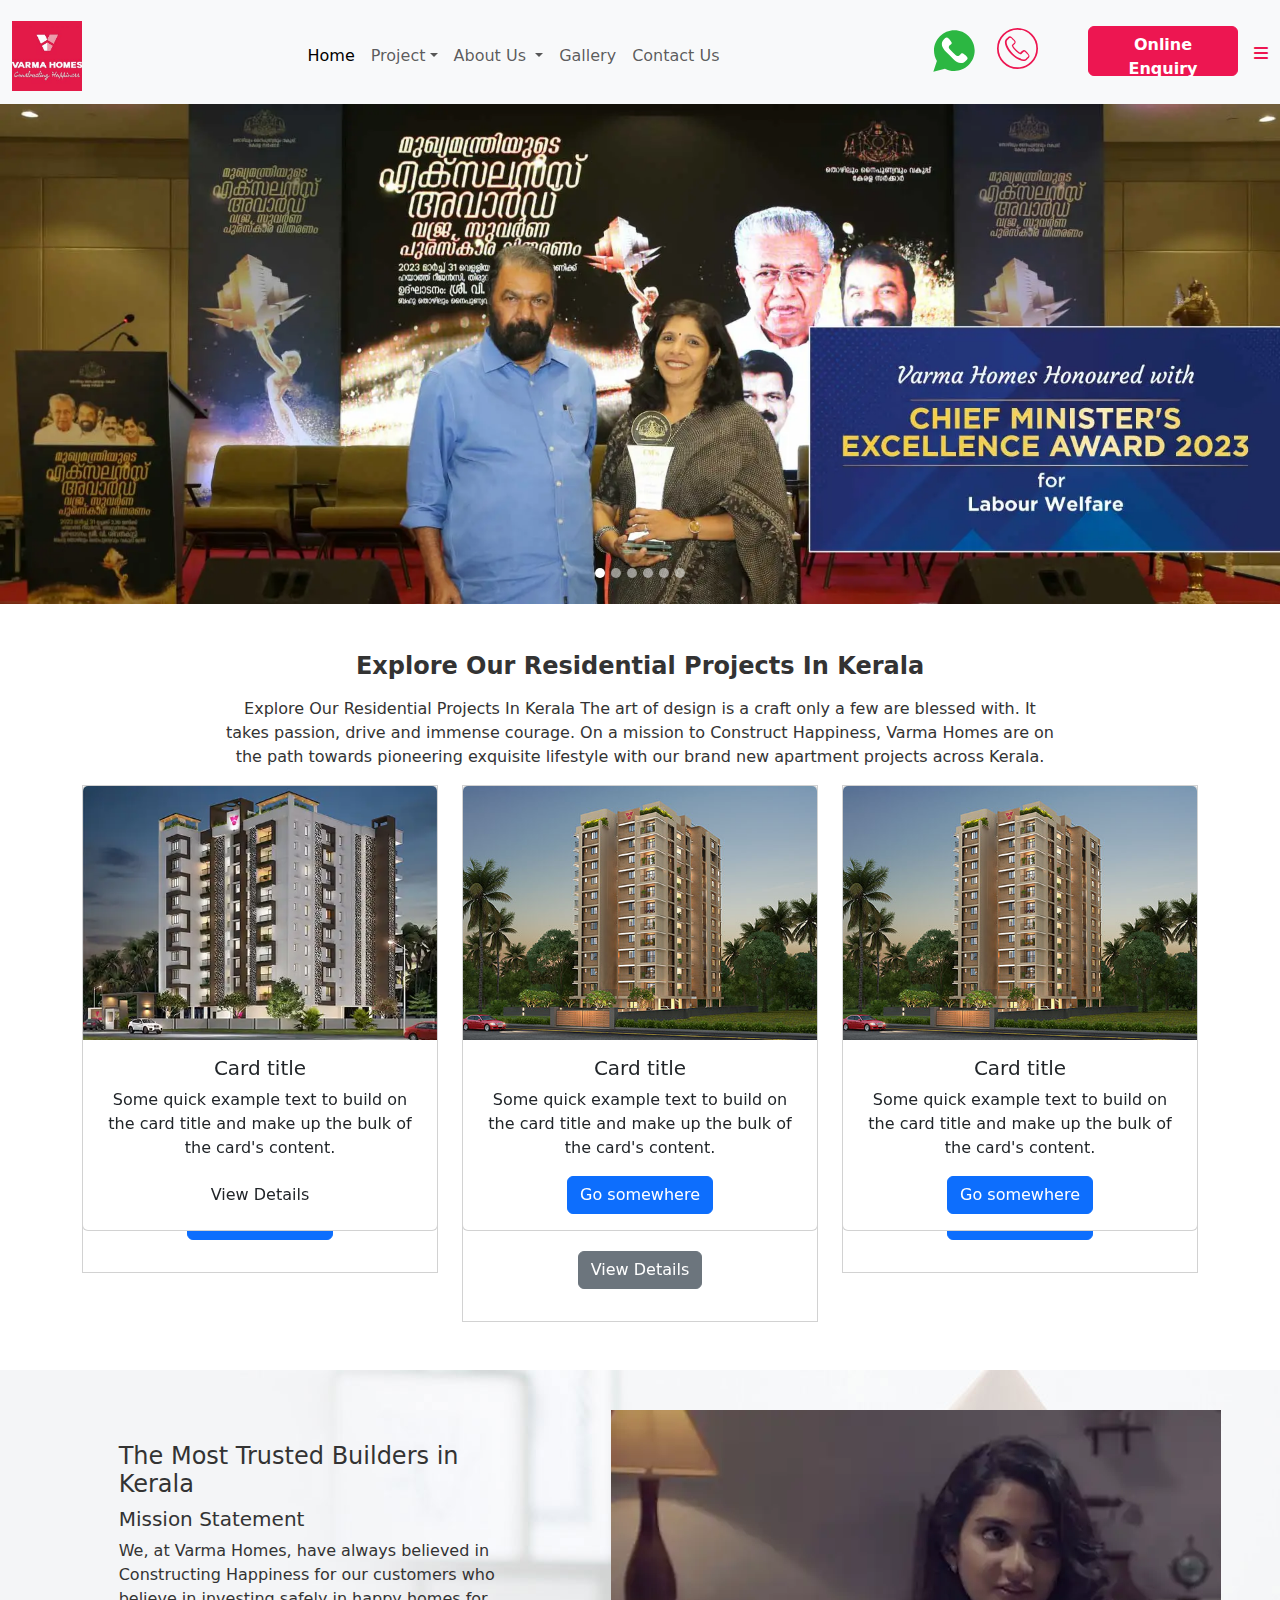
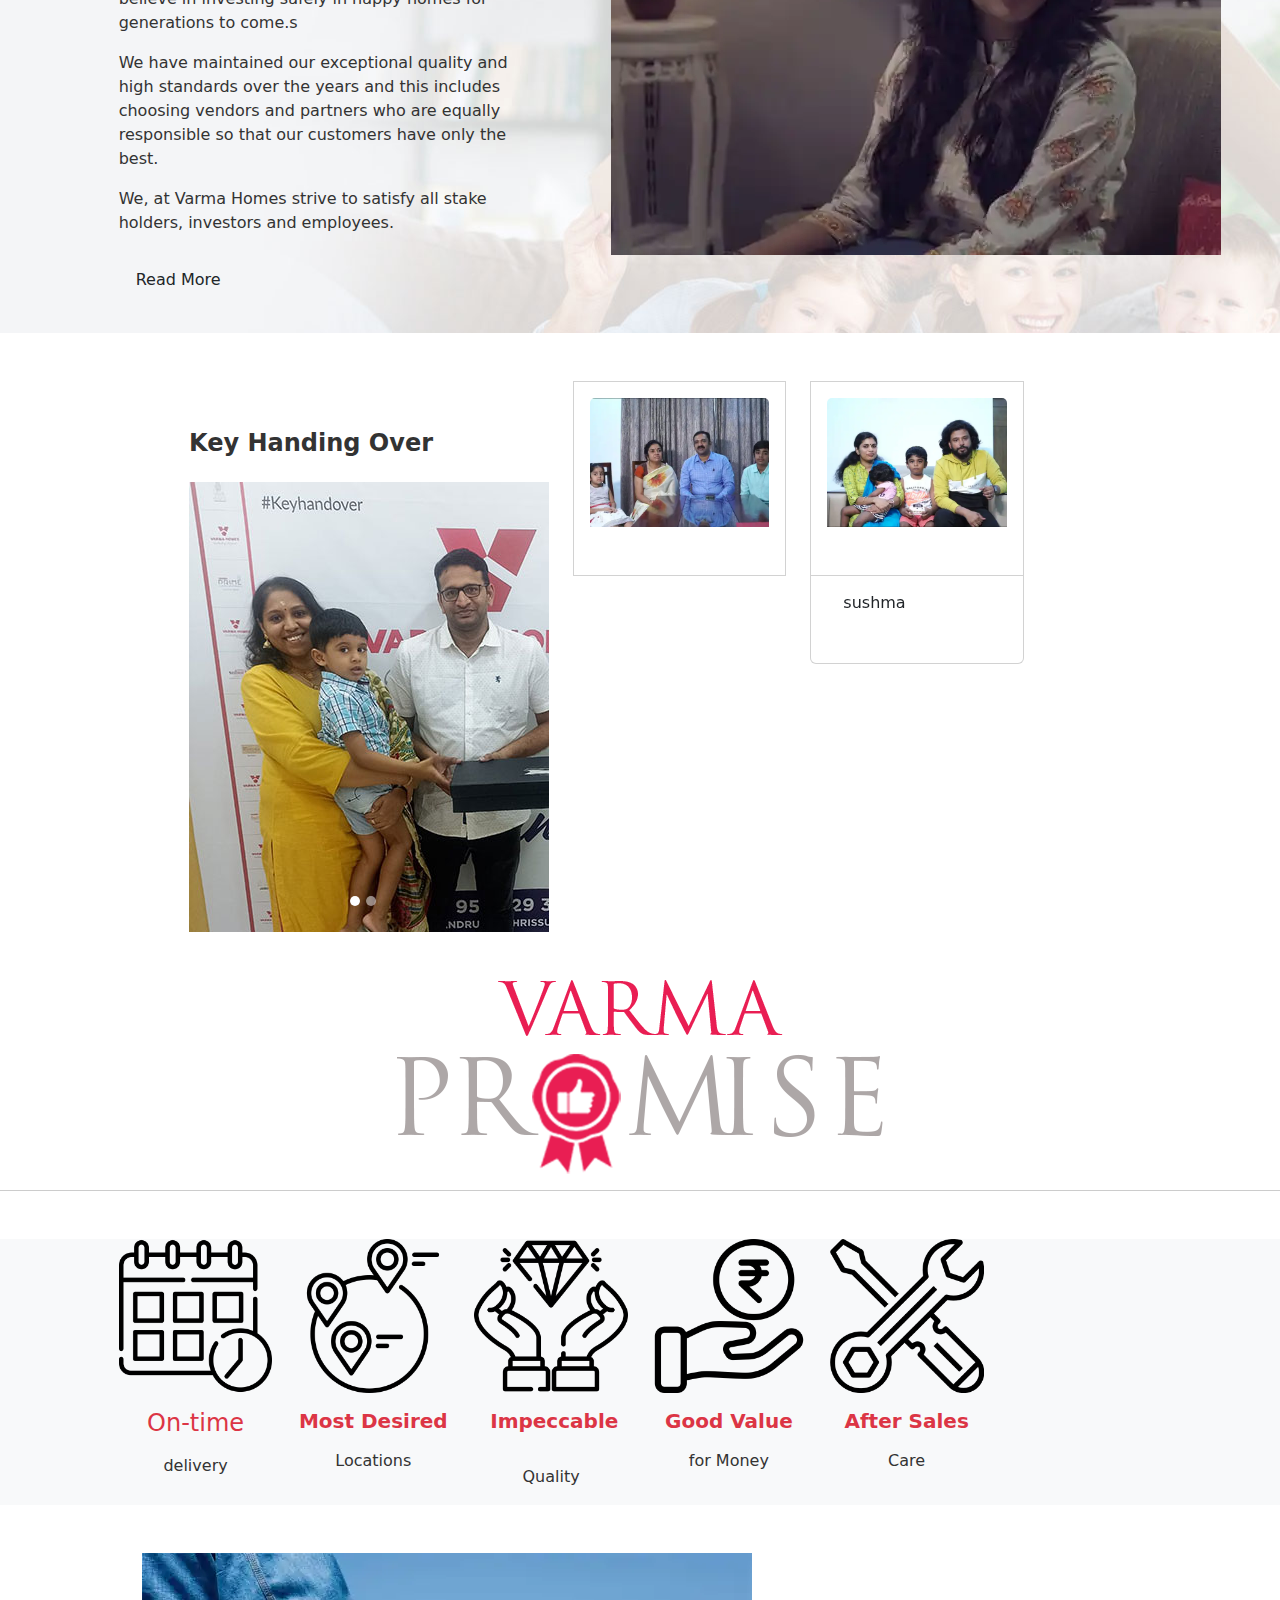
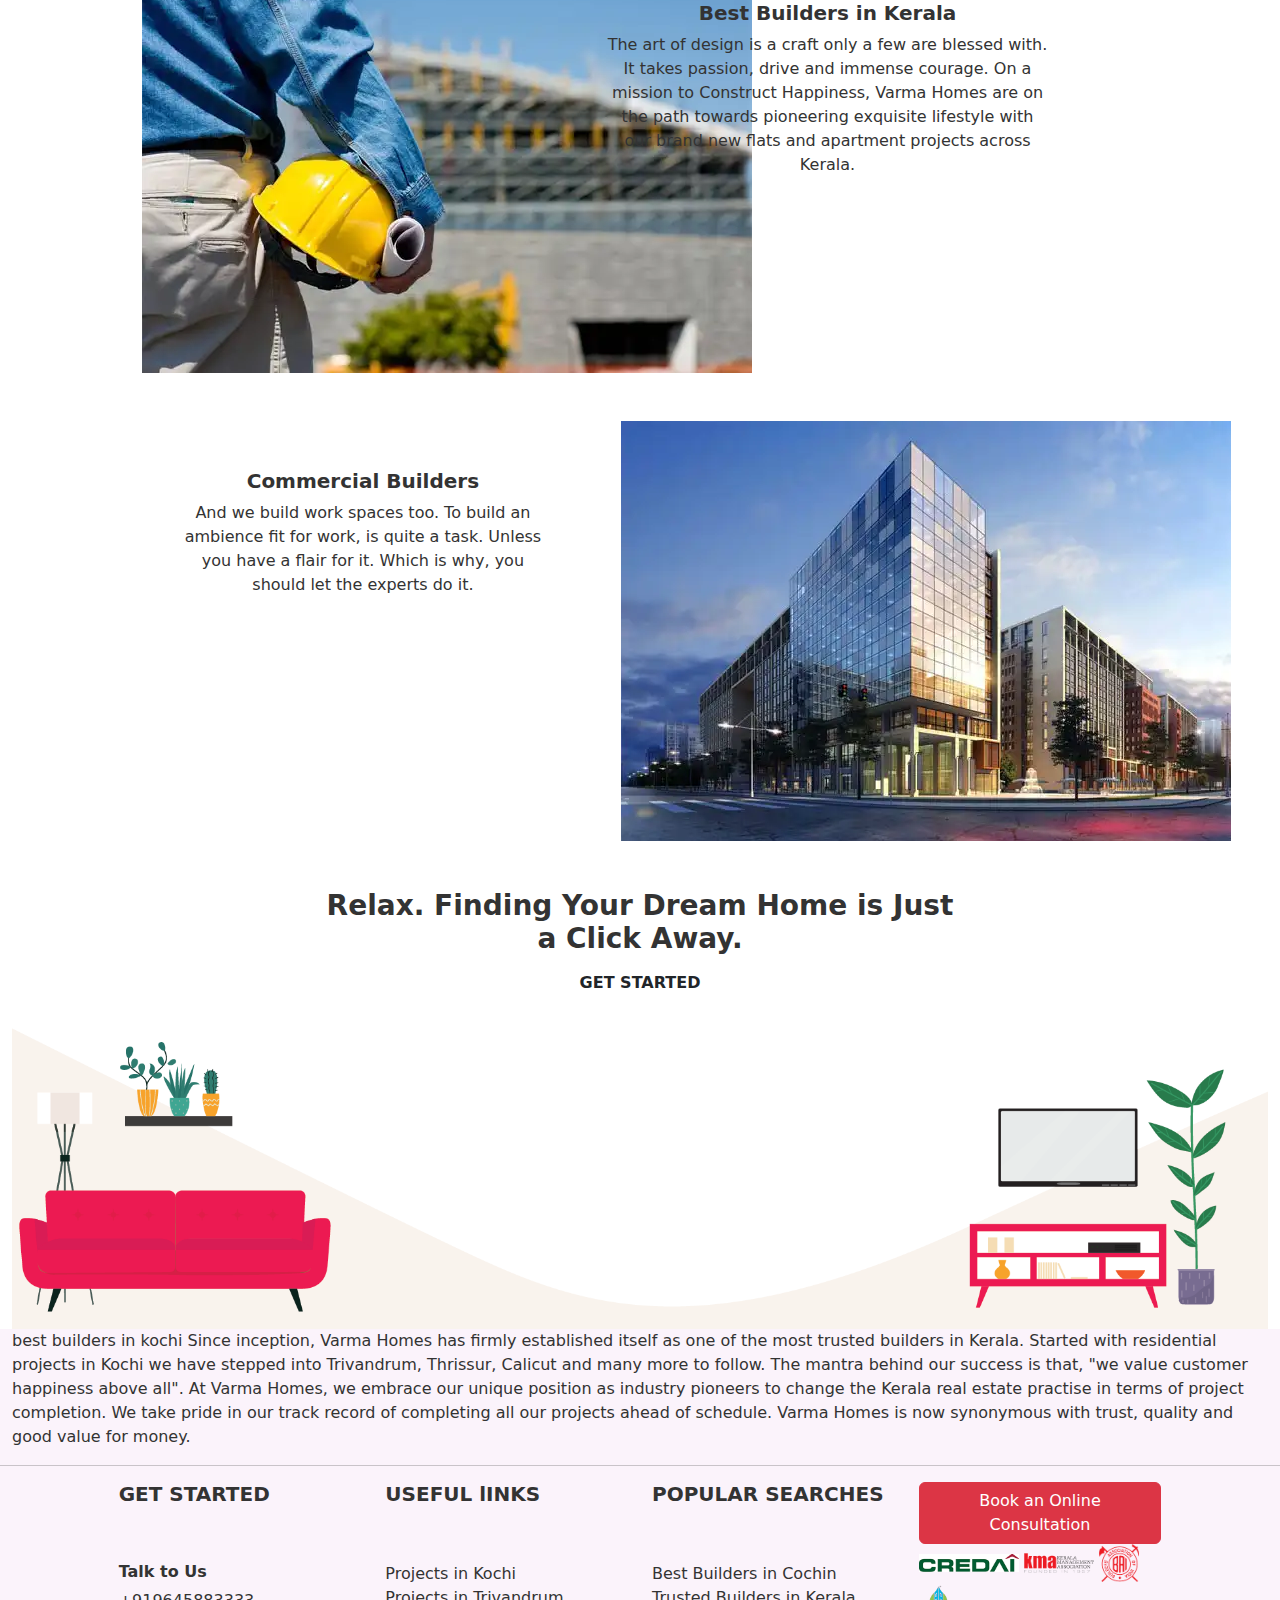
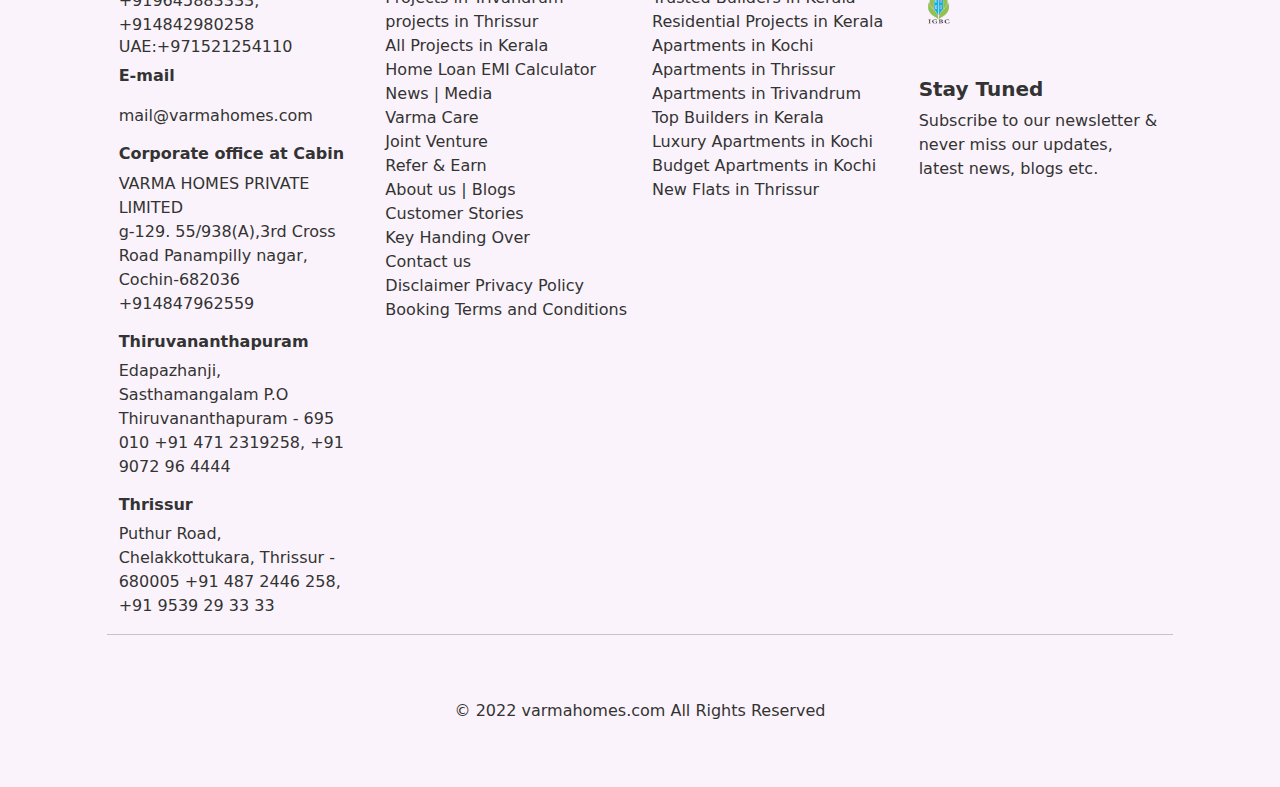
==== commit 3163a29a: "linikng" ====
--- a/index.html
+++ b/index.html
@@ -49,7 +49,7 @@
                   </li>
                 
                 <li class="nav-item">
-                    <a class="nav-link">Contact Us</a>
+                    <a class="nav-link" href="contact.html">Contact Us</a>
                   </li>
                 </ul>
                 <form class="d-flex">
